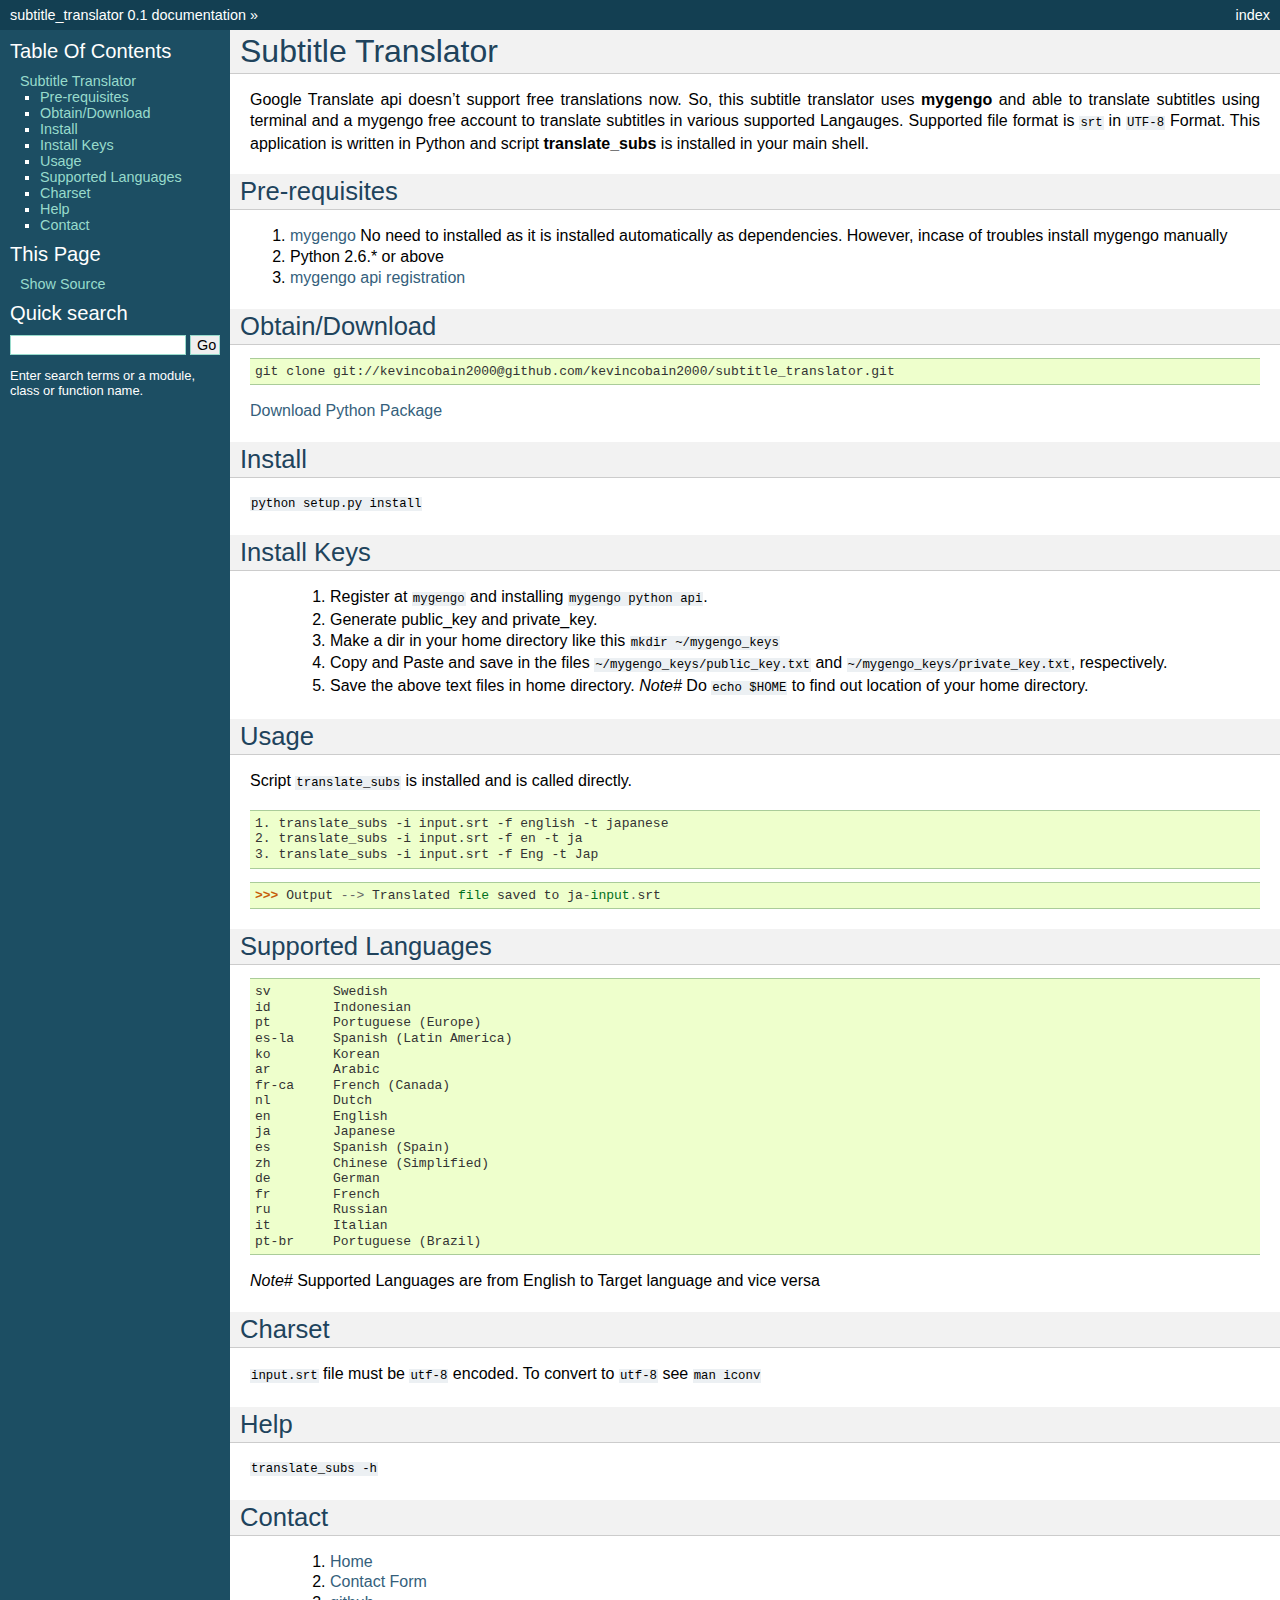
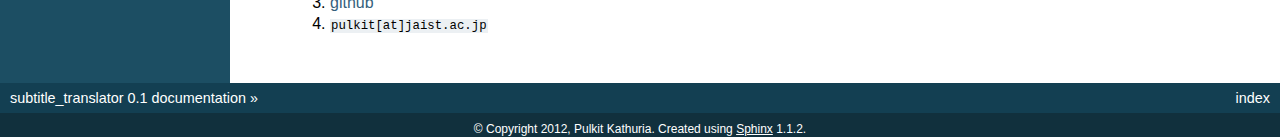
==== docs/_build/html/index.html @ 14839e5a "automatic push committed" ====
<!DOCTYPE html PUBLIC "-//W3C//DTD XHTML 1.0 Transitional//EN"
  "http://www.w3.org/TR/xhtml1/DTD/xhtml1-transitional.dtd">


<html xmlns="http://www.w3.org/1999/xhtml">
  <head>
    <meta http-equiv="Content-Type" content="text/html; charset=utf-8" />
    
    <title>Subtitle Translator &mdash; subtitle_translator 0.1 documentation</title>
    
    <link rel="stylesheet" href="_static/default.css" type="text/css" />
    <link rel="stylesheet" href="_static/pygments.css" type="text/css" />
    
    <script type="text/javascript">
      var DOCUMENTATION_OPTIONS = {
        URL_ROOT:    '',
        VERSION:     '0.1',
        COLLAPSE_INDEX: false,
        FILE_SUFFIX: '.html',
        HAS_SOURCE:  true
      };
    </script>
    <script type="text/javascript" src="_static/jquery.js"></script>
    <script type="text/javascript" src="_static/underscore.js"></script>
    <script type="text/javascript" src="_static/doctools.js"></script>
    <link rel="top" title="subtitle_translator 0.1 documentation" href="#" /> 
  </head>
  <body>
    <div class="related">
      <h3>Navigation</h3>
      <ul>
        <li class="right" style="margin-right: 10px">
          <a href="genindex.html" title="General Index"
             accesskey="I">index</a></li>
        <li><a href="#">subtitle_translator 0.1 documentation</a> &raquo;</li> 
      </ul>
    </div>  

    <div class="document">
      <div class="documentwrapper">
        <div class="bodywrapper">
          <div class="body">
            
  <div class="section" id="subtitle-translator">
<h1>Subtitle Translator<a class="headerlink" href="#subtitle-translator" title="Permalink to this headline">¶</a></h1>
<p>Google Translate api doesn&#8217;t support free translations now. So, this subtitle translator uses <strong>mygengo</strong> and able to translate subtitles using terminal and a mygengo free account to translate subtitles in various supported Langauges. Supported file format is <tt class="docutils literal"><span class="pre">srt</span></tt> in <tt class="docutils literal"><span class="pre">UTF-8</span></tt> Format. This application is written in Python and script <strong>translate_subs</strong> is installed in your main shell.</p>
<div class="section" id="pre-requisites">
<h2>Pre-requisites<a class="headerlink" href="#pre-requisites" title="Permalink to this headline">¶</a></h2>
<ol class="arabic simple">
<li><a class="reference external" href="http://pypi.python.org/pypi/mygengo/1.3.1">mygengo</a> No need to installed as it is installed automatically as dependencies. However, incase of troubles install mygengo manually</li>
<li>Python 2.6.* or above</li>
<li><a class="reference external" href="http://mygengo.com">mygengo api registration</a></li>
</ol>
</div>
<div class="section" id="obtain-download">
<h2>Obtain/Download<a class="headerlink" href="#obtain-download" title="Permalink to this headline">¶</a></h2>
<div class="highlight-python"><pre>git clone git://kevincobain2000@github.com/kevincobain2000/subtitle_translator.git</pre>
</div>
<p><a class="reference external" href="http://pypi.python.org/pypi/subtitle_translator">Download Python Package</a></p>
</div>
<div class="section" id="install">
<h2>Install<a class="headerlink" href="#install" title="Permalink to this headline">¶</a></h2>
<p><tt class="docutils literal"><span class="pre">python</span> <span class="pre">setup.py</span> <span class="pre">install</span></tt></p>
</div>
<div class="section" id="install-keys">
<h2>Install Keys<a class="headerlink" href="#install-keys" title="Permalink to this headline">¶</a></h2>
<blockquote>
<div><ol class="arabic simple">
<li>Register at <tt class="docutils literal"><span class="pre">mygengo</span></tt> and installing <tt class="docutils literal"><span class="pre">mygengo</span> <span class="pre">python</span> <span class="pre">api</span></tt>.</li>
<li>Generate public_key and private_key.</li>
<li>Make a dir in your home directory like this <tt class="docutils literal"><span class="pre">mkdir</span> <span class="pre">~/mygengo_keys</span></tt></li>
<li>Copy and Paste and save in the files <tt class="docutils literal"><span class="pre">~/mygengo_keys/public_key.txt</span></tt> and <tt class="docutils literal"><span class="pre">~/mygengo_keys/private_key.txt</span></tt>, respectively.</li>
<li>Save the above text files in home directory. <cite>Note#</cite> Do <tt class="docutils literal"><span class="pre">echo</span> <span class="pre">$HOME</span></tt> to find out location of your home directory.</li>
</ol>
</div></blockquote>
</div>
<div class="section" id="usage">
<h2>Usage<a class="headerlink" href="#usage" title="Permalink to this headline">¶</a></h2>
<p>Script <tt class="docutils literal"><span class="pre">translate_subs</span></tt> is installed and is called directly.</p>
<div class="highlight-python"><pre>1. translate_subs -i input.srt -f english -t japanese
2. translate_subs -i input.srt -f en -t ja
3. translate_subs -i input.srt -f Eng -t Jap</pre>
</div>
<div class="highlight-python"><div class="highlight"><pre><span class="gp">&gt;&gt;&gt; </span><span class="n">Output</span> <span class="o">--&gt;</span> <span class="n">Translated</span> <span class="nb">file</span> <span class="n">saved</span> <span class="n">to</span> <span class="n">ja</span><span class="o">-</span><span class="nb">input</span><span class="o">.</span><span class="n">srt</span>
</pre></div>
</div>
</div>
<div class="section" id="supported-languages">
<h2>Supported Languages<a class="headerlink" href="#supported-languages" title="Permalink to this headline">¶</a></h2>
<div class="highlight-python"><pre>sv        Swedish
id        Indonesian
pt        Portuguese (Europe)
es-la     Spanish (Latin America)
ko        Korean
ar        Arabic
fr-ca     French (Canada)
nl        Dutch
en        English
ja        Japanese
es        Spanish (Spain)
zh        Chinese (Simplified)
de        German
fr        French
ru        Russian
it        Italian
pt-br     Portuguese (Brazil)</pre>
</div>
<p><cite>Note#</cite> Supported Languages are from English to Target language and vice versa</p>
</div>
<div class="section" id="charset">
<h2>Charset<a class="headerlink" href="#charset" title="Permalink to this headline">¶</a></h2>
<p><tt class="docutils literal"><span class="pre">input.srt</span></tt> file must be <tt class="docutils literal"><span class="pre">utf-8</span></tt> encoded. To convert to <tt class="docutils literal"><span class="pre">utf-8</span></tt> see <tt class="docutils literal"><span class="pre">man</span> <span class="pre">iconv</span></tt></p>
</div>
<div class="section" id="help">
<h2>Help<a class="headerlink" href="#help" title="Permalink to this headline">¶</a></h2>
<p><tt class="docutils literal"><span class="pre">translate_subs</span> <span class="pre">-h</span></tt></p>
</div>
<div class="section" id="contact">
<h2>Contact<a class="headerlink" href="#contact" title="Permalink to this headline">¶</a></h2>
<blockquote>
<div><ol class="arabic simple">
<li><a class="reference external" href="http://www.jaist.ac.jp/~s1010205/">Home</a></li>
<li><a class="reference external" href="http://www.jaist.ac.jp/~s1010205/styled-2/index.html">Contact Form</a></li>
<li><a class="reference external" href="https://github.com/kevincobain2000/subtitle_translator">github</a></li>
<li><tt class="docutils literal"><span class="pre">pulkit[at]jaist.ac.jp</span></tt></li>
</ol>
</div></blockquote>
</div>
</div>


          </div>
        </div>
      </div>
      <div class="sphinxsidebar">
        <div class="sphinxsidebarwrapper">
  <h3><a href="#">Table Of Contents</a></h3>
  <ul>
<li><a class="reference internal" href="#">Subtitle Translator</a><ul>
<li><a class="reference internal" href="#pre-requisites">Pre-requisites</a></li>
<li><a class="reference internal" href="#obtain-download">Obtain/Download</a></li>
<li><a class="reference internal" href="#install">Install</a></li>
<li><a class="reference internal" href="#install-keys">Install Keys</a></li>
<li><a class="reference internal" href="#usage">Usage</a></li>
<li><a class="reference internal" href="#supported-languages">Supported Languages</a></li>
<li><a class="reference internal" href="#charset">Charset</a></li>
<li><a class="reference internal" href="#help">Help</a></li>
<li><a class="reference internal" href="#contact">Contact</a></li>
</ul>
</li>
</ul>

  <h3>This Page</h3>
  <ul class="this-page-menu">
    <li><a href="_sources/index.txt"
           rel="nofollow">Show Source</a></li>
  </ul>
<div id="searchbox" style="display: none">
  <h3>Quick search</h3>
    <form class="search" action="search.html" method="get">
      <input type="text" name="q" />
      <input type="submit" value="Go" />
      <input type="hidden" name="check_keywords" value="yes" />
      <input type="hidden" name="area" value="default" />
    </form>
    <p class="searchtip" style="font-size: 90%">
    Enter search terms or a module, class or function name.
    </p>
</div>
<script type="text/javascript">$('#searchbox').show(0);</script>
        </div>
      </div>
      <div class="clearer"></div>
    </div>
    <div class="related">
      <h3>Navigation</h3>
      <ul>
        <li class="right" style="margin-right: 10px">
          <a href="genindex.html" title="General Index"
             >index</a></li>
        <li><a href="#">subtitle_translator 0.1 documentation</a> &raquo;</li> 
      </ul>
    </div>
    <div class="footer">
        &copy; Copyright 2012, Pulkit Kathuria.
      Created using <a href="http://sphinx.pocoo.org/">Sphinx</a> 1.1.2.
    </div>
  </body>
</html>
---- docs/_build/html/_static/default.css ----
/*
 * default.css_t
 * ~~~~~~~~~~~~~
 *
 * Sphinx stylesheet -- default theme.
 *
 * :copyright: Copyright 2007-2011 by the Sphinx team, see AUTHORS.
 * :license: BSD, see LICENSE for details.
 *
 */

@import url("basic.css");

/* -- page layout ----------------------------------------------------------- */

body {
    font-family: sans-serif;
    font-size: 100%;
    background-color: #11303d;
    color: #000;
    margin: 0;
    padding: 0;
}

div.document {
    background-color: #1c4e63;
}

div.documentwrapper {
    float: left;
    width: 100%;
}

div.bodywrapper {
    margin: 0 0 0 230px;
}

div.body {
    background-color: #ffffff;
    color: #000000;
    padding: 0 20px 30px 20px;
}

div.footer {
    color: #ffffff;
    width: 100%;
    padding: 9px 0 9px 0;
    text-align: center;
    font-size: 75%;
}

div.footer a {
    color: #ffffff;
    text-decoration: underline;
}

div.related {
    background-color: #133f52;
    line-height: 30px;
    color: #ffffff;
}

div.related a {
    color: #ffffff;
}

div.sphinxsidebar {
}

div.sphinxsidebar h3 {
    font-family: 'Trebuchet MS', sans-serif;
    color: #ffffff;
    font-size: 1.4em;
    font-weight: normal;
    margin: 0;
    padding: 0;
}

div.sphinxsidebar h3 a {
    color: #ffffff;
}

div.sphinxsidebar h4 {
    font-family: 'Trebuchet MS', sans-serif;
    color: #ffffff;
    font-size: 1.3em;
    font-weight: normal;
    margin: 5px 0 0 0;
    padding: 0;
}

div.sphinxsidebar p {
    color: #ffffff;
}

div.sphinxsidebar p.topless {
    margin: 5px 10px 10px 10px;
}

div.sphinxsidebar ul {
    margin: 10px;
    padding: 0;
    color: #ffffff;
}

div.sphinxsidebar a {
    color: #98dbcc;
}

div.sphinxsidebar input {
    border: 1px solid #98dbcc;
    font-family: sans-serif;
    font-size: 1em;
}



/* -- hyperlink styles ------------------------------------------------------ */

a {
    color: #355f7c;
    text-decoration: none;
}

a:visited {
    color: #355f7c;
    text-decoration: none;
}

a:hover {
    text-decoration: underline;
}



/* -- body styles ----------------------------------------------------------- */

div.body h1,
div.body h2,
div.body h3,
div.body h4,
div.body h5,
div.body h6 {
    font-family: 'Trebuchet MS', sans-serif;
    background-color: #f2f2f2;
    font-weight: normal;
    color: #20435c;
    border-bottom: 1px solid #ccc;
    margin: 20px -20px 10px -20px;
    padding: 3px 0 3px 10px;
}

div.body h1 { margin-top: 0; font-size: 200%; }
div.body h2 { font-size: 160%; }
div.body h3 { font-size: 140%; }
div.body h4 { font-size: 120%; }
div.body h5 { font-size: 110%; }
div.body h6 { font-size: 100%; }

a.headerlink {
    color: #c60f0f;
    font-size: 0.8em;
    padding: 0 4px 0 4px;
    text-decoration: none;
}

a.headerlink:hover {
    background-color: #c60f0f;
    color: white;
}

div.body p, div.body dd, div.body li {
    text-align: justify;
    line-height: 130%;
}

div.admonition p.admonition-title + p {
    display: inline;
}

div.admonition p {
    margin-bottom: 5px;
}

div.admonition pre {
    margin-bottom: 5px;
}

div.admonition ul, div.admonition ol {
    margin-bottom: 5px;
}

div.note {
    background-color: #eee;
    border: 1px solid #ccc;
}

div.seealso {
    background-color: #ffc;
    border: 1px solid #ff6;
}

div.topic {
    background-color: #eee;
}

div.warning {
    background-color: #ffe4e4;
    border: 1px solid #f66;
}

p.admonition-title {
    display: inline;
}

p.admonition-title:after {
    content: ":";
}

pre {
    padding: 5px;
    background-color: #eeffcc;
    color: #333333;
    line-height: 120%;
    border: 1px solid #ac9;
    border-left: none;
    border-right: none;
}

tt {
    background-color: #ecf0f3;
    padding: 0 1px 0 1px;
    font-size: 0.95em;
}

th {
    background-color: #ede;
}

.warning tt {
    background: #efc2c2;
}

.note tt {
    background: #d6d6d6;
}

.viewcode-back {
    font-family: sans-serif;
}

div.viewcode-block:target {
    background-color: #f4debf;
    border-top: 1px solid #ac9;
    border-bottom: 1px solid #ac9;
}
---- docs/_build/html/_static/pygments.css ----
.highlight .hll { background-color: #ffffcc }
.highlight  { background: #eeffcc; }
.highlight .c { color: #408090; font-style: italic } /* Comment */
.highlight .err { border: 1px solid #FF0000 } /* Error */
.highlight .k { color: #007020; font-weight: bold } /* Keyword */
.highlight .o { color: #666666 } /* Operator */
.highlight .cm { color: #408090; font-style: italic } /* Comment.Multiline */
.highlight .cp { color: #007020 } /* Comment.Preproc */
.highlight .c1 { color: #408090; font-style: italic } /* Comment.Single */
.highlight .cs { color: #408090; background-color: #fff0f0 } /* Comment.Special */
.highlight .gd { color: #A00000 } /* Generic.Deleted */
.highlight .ge { font-style: italic } /* Generic.Emph */
.highlight .gr { color: #FF0000 } /* Generic.Error */
.highlight .gh { color: #000080; font-weight: bold } /* Generic.Heading */
.highlight .gi { color: #00A000 } /* Generic.Inserted */
.highlight .go { color: #303030 } /* Generic.Output */
.highlight .gp { color: #c65d09; font-weight: bold } /* Generic.Prompt */
.highlight .gs { font-weight: bold } /* Generic.Strong */
.highlight .gu { color: #800080; font-weight: bold } /* Generic.Subheading */
.highlight .gt { color: #0040D0 } /* Generic.Traceback */
.highlight .kc { color: #007020; font-weight: bold } /* Keyword.Constant */
.highlight .kd { color: #007020; font-weight: bold } /* Keyword.Declaration */
.highlight .kn { color: #007020; font-weight: bold } /* Keyword.Namespace */
.highlight .kp { color: #007020 } /* Keyword.Pseudo */
.highlight .kr { color: #007020; font-weight: bold } /* Keyword.Reserved */
.highlight .kt { color: #902000 } /* Keyword.Type */
.highlight .m { color: #208050 } /* Literal.Number */
.highlight .s { color: #4070a0 } /* Literal.String */
.highlight .na { color: #4070a0 } /* Name.Attribute */
.highlight .nb { color: #007020 } /* Name.Builtin */
.highlight .nc { color: #0e84b5; font-weight: bold } /* Name.Class */
.highlight .no { color: #60add5 } /* Name.Constant */
.highlight .nd { color: #555555; font-weight: bold } /* Name.Decorator */
.highlight .ni { color: #d55537; font-weight: bold } /* Name.Entity */
.highlight .ne { color: #007020 } /* Name.Exception */
.highlight .nf { color: #06287e } /* Name.Function */
.highlight .nl { color: #002070; font-weight: bold } /* Name.Label */
.highlight .nn { color: #0e84b5; font-weight: bold } /* Name.Namespace */
.highlight .nt { color: #062873; font-weight: bold } /* Name.Tag */
.highlight .nv { color: #bb60d5 } /* Name.Variable */
.highlight .ow { color: #007020; font-weight: bold } /* Operator.Word */
.highlight .w { color: #bbbbbb } /* Text.Whitespace */
.highlight .mf { color: #208050 } /* Literal.Number.Float */
.highlight .mh { color: #208050 } /* Literal.Number.Hex */
.highlight .mi { color: #208050 } /* Literal.Number.Integer */
.highlight .mo { color: #208050 } /* Literal.Number.Oct */
.highlight .sb { color: #4070a0 } /* Literal.String.Backtick */
.highlight .sc { color: #4070a0 } /* Literal.String.Char */
.highlight .sd { color: #4070a0; font-style: italic } /* Literal.String.Doc */
.highlight .s2 { color: #4070a0 } /* Literal.String.Double */
.highlight .se { color: #4070a0; font-weight: bold } /* Literal.String.Escape */
.highlight .sh { color: #4070a0 } /* Literal.String.Heredoc */
.highlight .si { color: #70a0d0; font-style: italic } /* Literal.String.Interpol */
.highlight .sx { color: #c65d09 } /* Literal.String.Other */
.highlight .sr { color: #235388 } /* Literal.String.Regex */
.highlight .s1 { color: #4070a0 } /* Literal.String.Single */
.highlight .ss { color: #517918 } /* Literal.String.Symbol */
.highlight .bp { color: #007020 } /* Name.Builtin.Pseudo */
.highlight .vc { color: #bb60d5 } /* Name.Variable.Class */
.highlight .vg { color: #bb60d5 } /* Name.Variable.Global */
.highlight .vi { color: #bb60d5 } /* Name.Variable.Instance */
.highlight .il { color: #208050 } /* Literal.Number.Integer.Long */
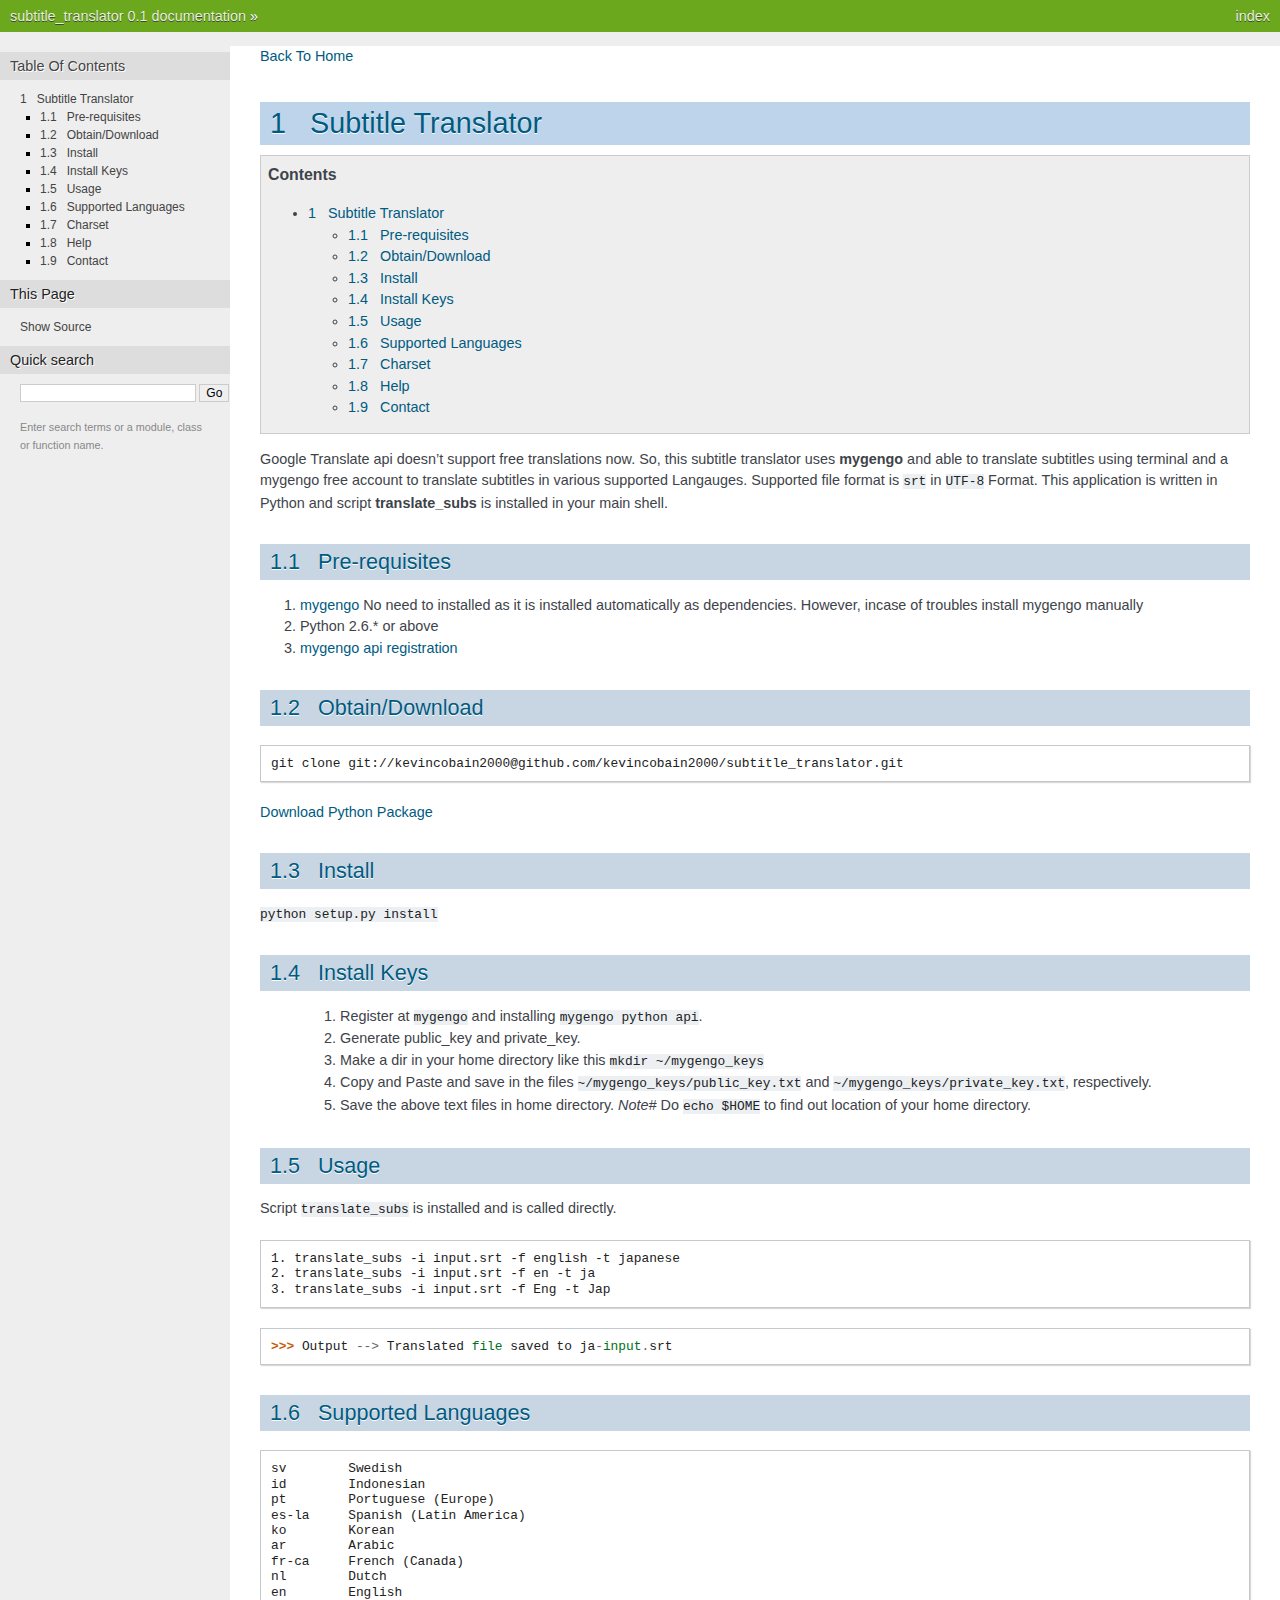
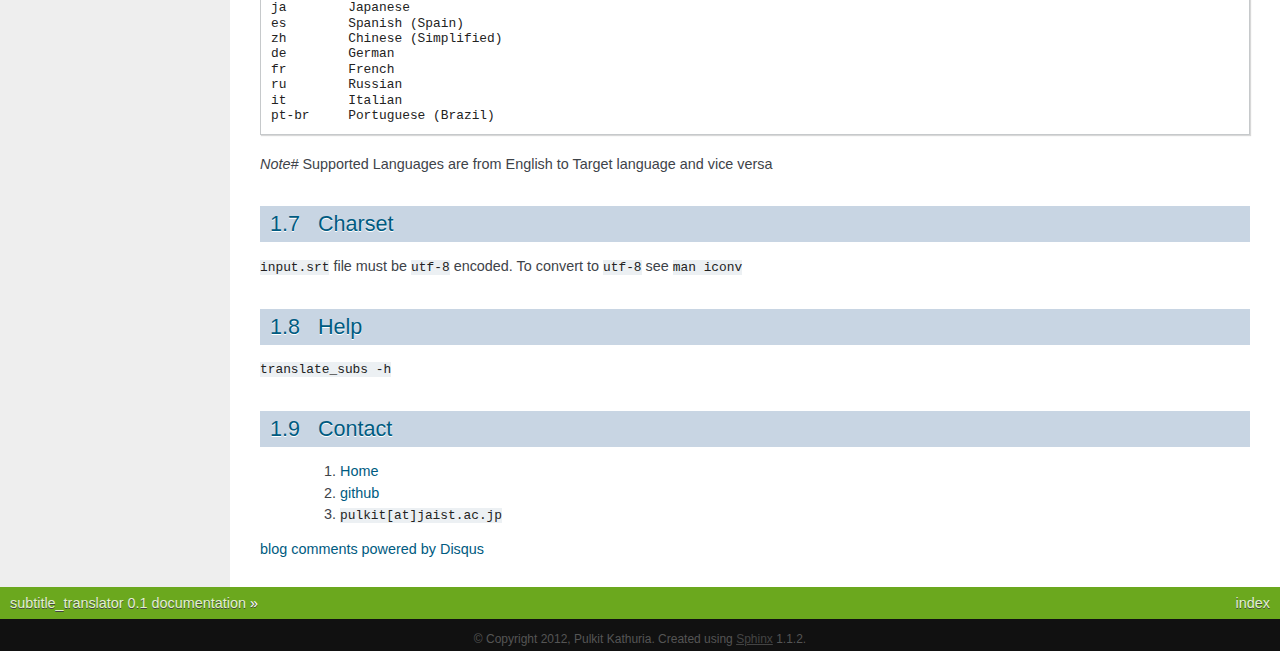
==== commit ade9d57d: "automatic push committed" ====
--- a/docs/_build/html/index.html
+++ b/docs/_build/html/index.html
@@ -1,4 +1,3 @@
-
 
 <!DOCTYPE html PUBLIC "-//W3C//DTD XHTML 1.0 Transitional//EN"
   "http://www.w3.org/TR/xhtml1/DTD/xhtml1-transitional.dtd">
@@ -8,9 +7,9 @@
   <head>
     <meta http-equiv="Content-Type" content="text/html; charset=utf-8" />
     
-    <title>Subtitle Translator &mdash; subtitle_translator 0.1 documentation</title>
+    <title>1   Subtitle Translator &mdash; subtitle_translator 0.1 documentation</title>
     
-    <link rel="stylesheet" href="_static/default.css" type="text/css" />
+    <link rel="stylesheet" href="_static/nature.css" type="text/css" />
     <link rel="stylesheet" href="_static/pygments.css" type="text/css" />
     
     <script type="text/javascript">
@@ -43,11 +42,29 @@
         <div class="bodywrapper">
           <div class="body">
             
-  <div class="section" id="subtitle-translator">
-<h1>Subtitle Translator<a class="headerlink" href="#subtitle-translator" title="Permalink to this headline">¶</a></h1>
+  <p><a class="reference external" href="http://www.jaist.ac.jp/~s1010205/">Back To Home</a></p>
+<div class="section" id="subtitle-translator">
+<h1><a class="toc-backref" href="#id1">1&nbsp;&nbsp;&nbsp;Subtitle Translator</a><a class="headerlink" href="#subtitle-translator" title="Permalink to this headline">¶</a></h1>
+<div class="contents topic" id="contents">
+<p class="topic-title first">Contents</p>
+<ul class="auto-toc simple">
+<li><a class="reference internal" href="#subtitle-translator" id="id1">1&nbsp;&nbsp;&nbsp;Subtitle Translator</a><ul class="auto-toc">
+<li><a class="reference internal" href="#pre-requisites" id="id2">1.1&nbsp;&nbsp;&nbsp;Pre-requisites</a></li>
+<li><a class="reference internal" href="#obtain-download" id="id3">1.2&nbsp;&nbsp;&nbsp;Obtain/Download</a></li>
+<li><a class="reference internal" href="#install" id="id4">1.3&nbsp;&nbsp;&nbsp;Install</a></li>
+<li><a class="reference internal" href="#install-keys" id="id5">1.4&nbsp;&nbsp;&nbsp;Install Keys</a></li>
+<li><a class="reference internal" href="#usage" id="id6">1.5&nbsp;&nbsp;&nbsp;Usage</a></li>
+<li><a class="reference internal" href="#supported-languages" id="id7">1.6&nbsp;&nbsp;&nbsp;Supported Languages</a></li>
+<li><a class="reference internal" href="#charset" id="id8">1.7&nbsp;&nbsp;&nbsp;Charset</a></li>
+<li><a class="reference internal" href="#help" id="id9">1.8&nbsp;&nbsp;&nbsp;Help</a></li>
+<li><a class="reference internal" href="#contact" id="id10">1.9&nbsp;&nbsp;&nbsp;Contact</a></li>
+</ul>
+</li>
+</ul>
+</div>
 <p>Google Translate api doesn&#8217;t support free translations now. So, this subtitle translator uses <strong>mygengo</strong> and able to translate subtitles using terminal and a mygengo free account to translate subtitles in various supported Langauges. Supported file format is <tt class="docutils literal"><span class="pre">srt</span></tt> in <tt class="docutils literal"><span class="pre">UTF-8</span></tt> Format. This application is written in Python and script <strong>translate_subs</strong> is installed in your main shell.</p>
 <div class="section" id="pre-requisites">
-<h2>Pre-requisites<a class="headerlink" href="#pre-requisites" title="Permalink to this headline">¶</a></h2>
+<h2><a class="toc-backref" href="#id2">1.1&nbsp;&nbsp;&nbsp;Pre-requisites</a><a class="headerlink" href="#pre-requisites" title="Permalink to this headline">¶</a></h2>
 <ol class="arabic simple">
 <li><a class="reference external" href="http://pypi.python.org/pypi/mygengo/1.3.1">mygengo</a> No need to installed as it is installed automatically as dependencies. However, incase of troubles install mygengo manually</li>
 <li>Python 2.6.* or above</li>
@@ -55,17 +72,17 @@
 </ol>
 </div>
 <div class="section" id="obtain-download">
-<h2>Obtain/Download<a class="headerlink" href="#obtain-download" title="Permalink to this headline">¶</a></h2>
+<h2><a class="toc-backref" href="#id3">1.2&nbsp;&nbsp;&nbsp;Obtain/Download</a><a class="headerlink" href="#obtain-download" title="Permalink to this headline">¶</a></h2>
 <div class="highlight-python"><pre>git clone git://kevincobain2000@github.com/kevincobain2000/subtitle_translator.git</pre>
 </div>
 <p><a class="reference external" href="http://pypi.python.org/pypi/subtitle_translator">Download Python Package</a></p>
 </div>
 <div class="section" id="install">
-<h2>Install<a class="headerlink" href="#install" title="Permalink to this headline">¶</a></h2>
+<h2><a class="toc-backref" href="#id4">1.3&nbsp;&nbsp;&nbsp;Install</a><a class="headerlink" href="#install" title="Permalink to this headline">¶</a></h2>
 <p><tt class="docutils literal"><span class="pre">python</span> <span class="pre">setup.py</span> <span class="pre">install</span></tt></p>
 </div>
 <div class="section" id="install-keys">
-<h2>Install Keys<a class="headerlink" href="#install-keys" title="Permalink to this headline">¶</a></h2>
+<h2><a class="toc-backref" href="#id5">1.4&nbsp;&nbsp;&nbsp;Install Keys</a><a class="headerlink" href="#install-keys" title="Permalink to this headline">¶</a></h2>
 <blockquote>
 <div><ol class="arabic simple">
 <li>Register at <tt class="docutils literal"><span class="pre">mygengo</span></tt> and installing <tt class="docutils literal"><span class="pre">mygengo</span> <span class="pre">python</span> <span class="pre">api</span></tt>.</li>
@@ -77,7 +94,7 @@
 </div></blockquote>
 </div>
 <div class="section" id="usage">
-<h2>Usage<a class="headerlink" href="#usage" title="Permalink to this headline">¶</a></h2>
+<h2><a class="toc-backref" href="#id6">1.5&nbsp;&nbsp;&nbsp;Usage</a><a class="headerlink" href="#usage" title="Permalink to this headline">¶</a></h2>
 <p>Script <tt class="docutils literal"><span class="pre">translate_subs</span></tt> is installed and is called directly.</p>
 <div class="highlight-python"><pre>1. translate_subs -i input.srt -f english -t japanese
 2. translate_subs -i input.srt -f en -t ja
@@ -88,7 +105,7 @@
 </div>
 </div>
 <div class="section" id="supported-languages">
-<h2>Supported Languages<a class="headerlink" href="#supported-languages" title="Permalink to this headline">¶</a></h2>
+<h2><a class="toc-backref" href="#id7">1.6&nbsp;&nbsp;&nbsp;Supported Languages</a><a class="headerlink" href="#supported-languages" title="Permalink to this headline">¶</a></h2>
 <div class="highlight-python"><pre>sv        Swedish
 id        Indonesian
 pt        Portuguese (Europe)
@@ -110,24 +127,36 @@
 <p><cite>Note#</cite> Supported Languages are from English to Target language and vice versa</p>
 </div>
 <div class="section" id="charset">
-<h2>Charset<a class="headerlink" href="#charset" title="Permalink to this headline">¶</a></h2>
+<h2><a class="toc-backref" href="#id8">1.7&nbsp;&nbsp;&nbsp;Charset</a><a class="headerlink" href="#charset" title="Permalink to this headline">¶</a></h2>
 <p><tt class="docutils literal"><span class="pre">input.srt</span></tt> file must be <tt class="docutils literal"><span class="pre">utf-8</span></tt> encoded. To convert to <tt class="docutils literal"><span class="pre">utf-8</span></tt> see <tt class="docutils literal"><span class="pre">man</span> <span class="pre">iconv</span></tt></p>
 </div>
 <div class="section" id="help">
-<h2>Help<a class="headerlink" href="#help" title="Permalink to this headline">¶</a></h2>
+<h2><a class="toc-backref" href="#id9">1.8&nbsp;&nbsp;&nbsp;Help</a><a class="headerlink" href="#help" title="Permalink to this headline">¶</a></h2>
 <p><tt class="docutils literal"><span class="pre">translate_subs</span> <span class="pre">-h</span></tt></p>
 </div>
 <div class="section" id="contact">
-<h2>Contact<a class="headerlink" href="#contact" title="Permalink to this headline">¶</a></h2>
+<h2><a class="toc-backref" href="#id10">1.9&nbsp;&nbsp;&nbsp;Contact</a><a class="headerlink" href="#contact" title="Permalink to this headline">¶</a></h2>
 <blockquote>
 <div><ol class="arabic simple">
 <li><a class="reference external" href="http://www.jaist.ac.jp/~s1010205/">Home</a></li>
-<li><a class="reference external" href="http://www.jaist.ac.jp/~s1010205/styled-2/index.html">Contact Form</a></li>
 <li><a class="reference external" href="https://github.com/kevincobain2000/subtitle_translator">github</a></li>
 <li><tt class="docutils literal"><span class="pre">pulkit[at]jaist.ac.jp</span></tt></li>
 </ol>
 </div></blockquote>
-</div>
+<div id="disqus_thread"></div>
+<script type="text/javascript">
+  /* * * CONFIGURATION VARIABLES: EDIT BEFORE PASTING INTO YOUR WEBPAGE * * */
+  var disqus_shortname = 'jnlp'; // required: replace example with your forum shortname
+
+  /* * * DON'T EDIT BELOW THIS LINE * * */
+  (function() {
+      var dsq = document.createElement('script'); dsq.type = 'text/javascript'; dsq.async = true;
+      dsq.src = 'http://' + disqus_shortname + '.disqus.com/embed.js';
+      (document.getElementsByTagName('head')[0] || document.getElementsByTagName('body')[0]).appendChild(dsq);
+  })();
+</script>
+<noscript>Please enable JavaScript to view the <a href="http://disqus.com/?ref_noscript">comments powered by Disqus.</a></noscript>
+<a href="http://disqus.com" class="dsq-brlink">blog comments powered by <span class="logo-disqus">Disqus</span></a></div>
 </div>
 
 
@@ -138,16 +167,16 @@
         <div class="sphinxsidebarwrapper">
   <h3><a href="#">Table Of Contents</a></h3>
   <ul>
-<li><a class="reference internal" href="#">Subtitle Translator</a><ul>
-<li><a class="reference internal" href="#pre-requisites">Pre-requisites</a></li>
-<li><a class="reference internal" href="#obtain-download">Obtain/Download</a></li>
-<li><a class="reference internal" href="#install">Install</a></li>
-<li><a class="reference internal" href="#install-keys">Install Keys</a></li>
-<li><a class="reference internal" href="#usage">Usage</a></li>
-<li><a class="reference internal" href="#supported-languages">Supported Languages</a></li>
-<li><a class="reference internal" href="#charset">Charset</a></li>
-<li><a class="reference internal" href="#help">Help</a></li>
-<li><a class="reference internal" href="#contact">Contact</a></li>
+<li><a class="reference internal" href="#">1&nbsp;&nbsp;&nbsp;Subtitle Translator</a><ul>
+<li><a class="reference internal" href="#pre-requisites">1.1&nbsp;&nbsp;&nbsp;Pre-requisites</a></li>
+<li><a class="reference internal" href="#obtain-download">1.2&nbsp;&nbsp;&nbsp;Obtain/Download</a></li>
+<li><a class="reference internal" href="#install">1.3&nbsp;&nbsp;&nbsp;Install</a></li>
+<li><a class="reference internal" href="#install-keys">1.4&nbsp;&nbsp;&nbsp;Install Keys</a></li>
+<li><a class="reference internal" href="#usage">1.5&nbsp;&nbsp;&nbsp;Usage</a></li>
+<li><a class="reference internal" href="#supported-languages">1.6&nbsp;&nbsp;&nbsp;Supported Languages</a></li>
+<li><a class="reference internal" href="#charset">1.7&nbsp;&nbsp;&nbsp;Charset</a></li>
+<li><a class="reference internal" href="#help">1.8&nbsp;&nbsp;&nbsp;Help</a></li>
+<li><a class="reference internal" href="#contact">1.9&nbsp;&nbsp;&nbsp;Contact</a></li>
 </ul>
 </li>
 </ul>
--- a/docs/_build/html/_static/nature.css
+++ b/docs/_build/html/_static/nature.css
@@ -0,0 +1,245 @@
+/*
+ * nature.css_t
+ * ~~~~~~~~~~~~
+ *
+ * Sphinx stylesheet -- nature theme.
+ *
+ * :copyright: Copyright 2007-2011 by the Sphinx team, see AUTHORS.
+ * :license: BSD, see LICENSE for details.
+ *
+ */
+ 
+@import url("basic.css");
+ 
+/* -- page layout ----------------------------------------------------------- */
+ 
+body {
+    font-family: Arial, sans-serif;
+    font-size: 100%;
+    background-color: #111;
+    color: #555;
+    margin: 0;
+    padding: 0;
+}
+
+div.documentwrapper {
+    float: left;
+    width: 100%;
+}
+
+div.bodywrapper {
+    margin: 0 0 0 230px;
+}
+
+hr {
+    border: 1px solid #B1B4B6;
+}
+ 
+div.document {
+    background-color: #eee;
+}
+ 
+div.body {
+    background-color: #ffffff;
+    color: #3E4349;
+    padding: 0 30px 30px 30px;
+    font-size: 0.9em;
+}
+ 
+div.footer {
+    color: #555;
+    width: 100%;
+    padding: 13px 0;
+    text-align: center;
+    font-size: 75%;
+}
+ 
+div.footer a {
+    color: #444;
+    text-decoration: underline;
+}
+ 
+div.related {
+    background-color: #6BA81E;
+    line-height: 32px;
+    color: #fff;
+    text-shadow: 0px 1px 0 #444;
+    font-size: 0.9em;
+}
+ 
+div.related a {
+    color: #E2F3CC;
+}
+ 
+div.sphinxsidebar {
+    font-size: 0.75em;
+    line-height: 1.5em;
+}
+
+div.sphinxsidebarwrapper{
+    padding: 20px 0;
+}
+ 
+div.sphinxsidebar h3,
+div.sphinxsidebar h4 {
+    font-family: Arial, sans-serif;
+    color: #222;
+    font-size: 1.2em;
+    font-weight: normal;
+    margin: 0;
+    padding: 5px 10px;
+    background-color: #ddd;
+    text-shadow: 1px 1px 0 white
+}
+
+div.sphinxsidebar h4{
+    font-size: 1.1em;
+}
+ 
+div.sphinxsidebar h3 a {
+    color: #444;
+}
+ 
+ 
+div.sphinxsidebar p {
+    color: #888;
+    padding: 5px 20px;
+}
+ 
+div.sphinxsidebar p.topless {
+}
+ 
+div.sphinxsidebar ul {
+    margin: 10px 20px;
+    padding: 0;
+    color: #000;
+}
+ 
+div.sphinxsidebar a {
+    color: #444;
+}
+ 
+div.sphinxsidebar input {
+    border: 1px solid #ccc;
+    font-family: sans-serif;
+    font-size: 1em;
+}
+
+div.sphinxsidebar input[type=text]{
+    margin-left: 20px;
+}
+ 
+/* -- body styles ----------------------------------------------------------- */
+ 
+a {
+    color: #005B81;
+    text-decoration: none;
+}
+ 
+a:hover {
+    color: #E32E00;
+    text-decoration: underline;
+}
+ 
+div.body h1,
+div.body h2,
+div.body h3,
+div.body h4,
+div.body h5,
+div.body h6 {
+    font-family: Arial, sans-serif;
+    background-color: #BED4EB;
+    font-weight: normal;
+    color: #212224;
+    margin: 30px 0px 10px 0px;
+    padding: 5px 0 5px 10px;
+    text-shadow: 0px 1px 0 white
+}
+ 
+div.body h1 { border-top: 20px solid white; margin-top: 0; font-size: 200%; }
+div.body h2 { font-size: 150%; background-color: #C8D5E3; }
+div.body h3 { font-size: 120%; background-color: #D8DEE3; }
+div.body h4 { font-size: 110%; background-color: #D8DEE3; }
+div.body h5 { font-size: 100%; background-color: #D8DEE3; }
+div.body h6 { font-size: 100%; background-color: #D8DEE3; }
+ 
+a.headerlink {
+    color: #c60f0f;
+    font-size: 0.8em;
+    padding: 0 4px 0 4px;
+    text-decoration: none;
+}
+ 
+a.headerlink:hover {
+    background-color: #c60f0f;
+    color: white;
+}
+ 
+div.body p, div.body dd, div.body li {
+    line-height: 1.5em;
+}
+ 
+div.admonition p.admonition-title + p {
+    display: inline;
+}
+
+div.highlight{
+    background-color: white;
+}
+
+div.note {
+    background-color: #eee;
+    border: 1px solid #ccc;
+}
+ 
+div.seealso {
+    background-color: #ffc;
+    border: 1px solid #ff6;
+}
+ 
+div.topic {
+    background-color: #eee;
+}
+ 
+div.warning {
+    background-color: #ffe4e4;
+    border: 1px solid #f66;
+}
+ 
+p.admonition-title {
+    display: inline;
+}
+ 
+p.admonition-title:after {
+    content: ":";
+}
+ 
+pre {
+    padding: 10px;
+    background-color: White;
+    color: #222;
+    line-height: 1.2em;
+    border: 1px solid #C6C9CB;
+    font-size: 1.1em;
+    margin: 1.5em 0 1.5em 0;
+    -webkit-box-shadow: 1px 1px 1px #d8d8d8;
+    -moz-box-shadow: 1px 1px 1px #d8d8d8;
+}
+ 
+tt {
+    background-color: #ecf0f3;
+    color: #222;
+    /* padding: 1px 2px; */
+    font-size: 1.1em;
+    font-family: monospace;
+}
+
+.viewcode-back {
+    font-family: Arial, sans-serif;
+}
+
+div.viewcode-block:target {
+    background-color: #f4debf;
+    border-top: 1px solid #ac9;
+    border-bottom: 1px solid #ac9;
+}